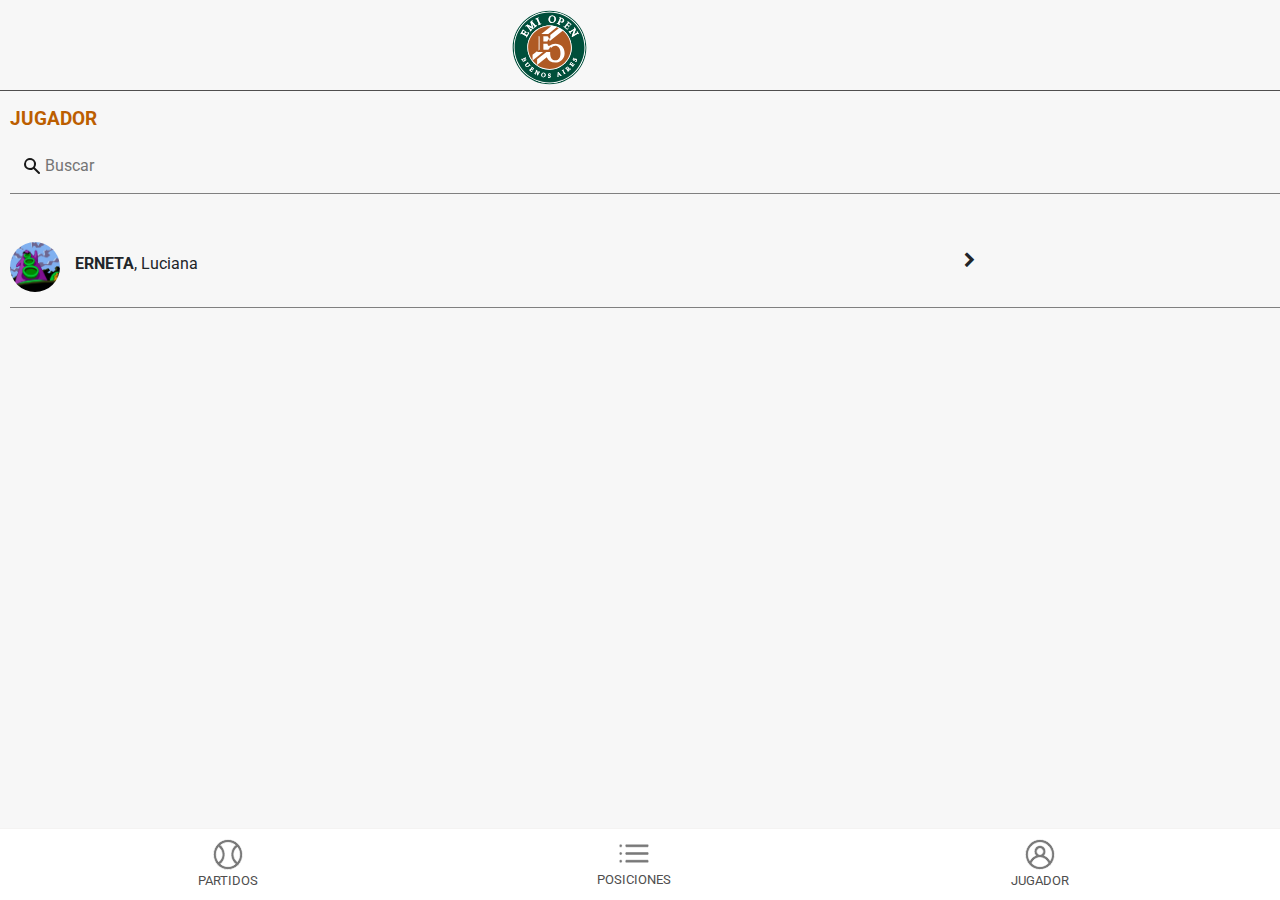
==== buscar.html @ cd9f9c36 "first commit" ====
<!DOCTYPE html>
<html lang="en">

<head>
    <meta charset="UTF-8">
    <meta http-equiv="X-UA-Compatible" content="IE=edge">
    <meta name="viewport" content="width=device-width, initial-scale=1.0">
    <LINK REL=StyleSheet HREF="css/style.css" TYPE="text/css" MEDIA=screen>
    <title>App</title>

    <!-- Bootstrap CSS -->
    <link rel="stylesheet" href="https://stackpath.bootstrapcdn.com/bootstrap/4.3.1/css/bootstrap.min.css"
        integrity="sha384-ggOyR0iXCbMQv3Xipma34MD+dH/1fQ784/j6cY/iJTQUOhcWr7x9JvoRxT2MZw1T" crossorigin="anonymous">
    <link rel="stylesheet" href="https://cdnjs.cloudflare.com/ajax/libs/font-awesome/4.7.0/css/font-awesome.min.css">

</head>

<body>
    <div id="top">
        <img src="logo.svg">
    </div>


    <div id="cuerpo">
        <div id="sec1">
            <p class="encabezado"><b>JUGADOR</b></p>
            <div class="input-wrapper">
                <input type="search" class="input" placeholder="Buscar">

                <svg xmlns="http://www.w3.org/2000/svg" class="input-icon" viewBox="0 0 20 20" fill="currentColor">
                    <path fill-rule="evenodd"
                        d="M8 4a4 4 0 100 8 4 4 0 000-8zM2 8a6 6 0 1110.89 3.476l4.817 4.817a1 1 0 01-1.414 1.414l-4.816-4.816A6 6 0 012 8z"
                        clip-rule="evenodd" />
                </svg>
            </div>
            <div style="border-bottom: solid gray 1px; width:100%"></div>
        </div><br><br>
        <div id="sec2">
            <div style="border-bottom: solid gray 1px; width:100%; display: flex;">
                <img src='img/dott.jpeg' class='imgRedonda2' />
                <p style="margin-top: 10px; width: 70%"><b>ERNETA</b>, Luciana
                </p>
                <i class="fa fa-chevron-right" aria-hidden="true" style="margin-top: 10px"></i>
            </div>
        </div>

    </div>




    <div id="barra">
        <div><img src="img/icono-partidos-01.svg">
            <p>PARTIDOS</p>
        </div>
        <div style="padding-top: 5px">
            <img src="img/icono-posiciones-01.svg">
            <P style="margin-top: 7px">POSICIONES</P>
        </div>
        <div><img src="img/icono-jugador-01.svg">
            <P>JUGADOR</P>
        </div>
    </div>
</body>



</html>
---- css/style.css ----
@import url('https://fonts.googleapis.com/css2?family=Roboto:wght@100&display=swap');

body {
    background-color: #f7f7f7 !important;
    padding-left: 10px;
}

p {
    margin: 0x !important;
    padding: 0px !important;
}

#barra {
    background-color: #FFF;
    border-top: solid #F4F3F2 1px;
    position: absolute;
    /*El div será ubicado con relación a la pantalla*/
    left: 0px;
    /*A la derecha deje un espacio de 0px*/
    right: 0px;
    /*A la izquierda deje un espacio de 0px*/
    bottom: 0px;
    /*Abajo deje un espacio de 0px*/

    /*alto del div*/
    display: flex;
    padding-left: 25px;
    padding-right: 25px;
}

#barra div {
    width: 33%;
    text-align: center;

}

#barra div img {
    width: 30px;
    margin-top: 10px;

}

#barra div p {
    color: #4F4E4E;
    font-size: 13px;
    margin: 1px;
    margin-bottom: 10px;

}

#top {
    border-bottom: solid #4F4E4E 1px;
    position: absolute;
    /*El div será ubicado con relación a la pantalla*/
    left: 0px;
    /*A la derecha deje un espacio de 0px*/
    right: 0px;
    /*A la izquierda deje un espacio de 0px*/
    top: 0px;
    /*Abajo deje un espacio de 0px*/

}

#top img {
    position: relative;
    width: 75px;
    margin-left: 40%;
    margin-top: 10px;
    margin-bottom: 5px;
}

#cuerpo {
    margin-top: 100px;
}

#sec1 {
    padding-top: 5px;
}

.encabezado {
    padding-left: 30px;
    color: #BC5E00 !important;
    font-size: 19px !important;
    padding-bottom: 2px;
    margin-bottom: 5px;
}

.bot {
    width: 100%;
    display: flex;
    padding-top: 0px;
    margin-top: 0px;
}

.bot2 {
    width: 30%;
    display: flex;
    padding-top: 10px;
    margin-top: 0px;
    text-align: center
}

.bot2 p {
    padding-top: 0px;
    margin: 0px;

    text-align: center;
    color: #4F4E4E
}

.bot div {
    padding: 5px;
    padding-left: 20px;
    padding-right: 20px;
    margin-left: 15px;
    background: white;
    border-radius: 10px 10px 10px 10px;
}

.boton1 {
    height: 60px;
    padding: 5px;
    padding-left: 20px;
    padding-right: 20px;
    margin-left: 10px;
    margin-top: 15px;
    background: white;
    border-radius: 10px 10px 10px 10px;
    padding-top: 15px;
}

.boton1 img {
    width: 30px;
}


.boton2 {
    padding: 5px;
    padding-top: 15px;
    height: 60px;
    margin-top: 15px;
    padding-left: 15px;
    padding-right: 15px;
    margin-left: 10px;
    background: white;
    border-radius: 10px 10px 10px 10px;
}

.boton2 img {
    width: 30px;
}


.boton3 {
    padding: 5px;
    padding-top: 15px;
    height: 60px;
    margin-top: 15px;
    padding-left: 15px;
    padding-right: 15px;
    margin-left: 15px;
    background: white;
    border-radius: 10px 10px 10px 10px;
}

.boton3 img {
    width: 30px;
}


.activo {
    background-color: #BC5E00 !important;
    color: white;
}

.partido {
    background-color: white;
    width: 90%;
    font-size: 12px;
    border-radius: 10px 10px 10px 10px;
    padding: 15px;
    margin-top: 15px;
}

.tit {
    color: #BC5E00;
    margin: 0px;
    padding: 0px;
}

.subtit {
    color: #4F4E4E;
    margin: 0px;
    padding: 0px;
}

.result {
    width: 100%;
    border: solid gray 0.25px;
    margin-top: 15px;

}

.result tr {
    border-top: solid black 1px;
}

table,
tr {
    border: 1px solid black;
    border-left: none;
    border-right: none;
    border-collapse: collapse;
}

.result td {

    padding: 5px;
}

.sec3 {
    display: flex;
    flex-direction: row;
}

.sec3 div {
    width: 50%;
    text-align: center;
    margin-top: 15px;
}

.sec3 div p {
    margin: 0px;
    padding: 0px;
}

.imgRedonda {
    width: 100px;
    height: 100px;
    border-radius: 150px;
    margin-bottom: 15px;

}

.imgRedonda2 {
    width: 50px;
    height: 50px;
    border-radius: 150px;
    margin-bottom: 15px;
    margin-right: 15px;
}

.pais {
    width: 100%;
    text-align: center !important;
    display: flex;
    margin: 0px !important;
    padding: 0px !important;
    margin-top: 4px !important;

}

.pais img {
    width: 30px;
    margin-right: 10px;
    margin-top: 0px;
    margin-left: 60%;
}

.sec4 {
    text-align: center;
    width: 100%;
    padding-top: 20px;
}

.sec4 p {
    width: 100%;
    text-align: center;
    color: #BC5E00;
    font-size: 15px;
    padding-bottom: 2px;
    margin-bottom: 5px;
}

.valores {
    display: flex;
    color: gray !important;
    font-size: 12px Im !important
}

.valores p {

    color: gray !important;
    font-size: 12px Im !important
}

.barra {
    display: flex;
    width: 100%
}

.barra div {
    width: 50%;
    height: 10px;
    margin: 5px;
    background-color: white;
}

.izq {
    border-radius: 10px 0px 0px 10px;
    padding: 0px !important;
    text-align: right;
    margin-top: 0px;
}

.izq div {
    margin: 0px !important;
    position: relative;
    float: right;
    width: 50%;
    height: 10px;
    margin: 5px;
    background-color: #BC5E00;
    border-radius: 10px 0px 0px 10px;
}

.der {
    border-radius: 0px 10px 10px 0px;
    padding: 0px !important;
    margin-top: 0px;
}

.der div {
    margin: 0px !important;
    position: relative;
    top: 0px !important;
    left: 0px;
    width: 50%;
    height: 10px;
    margin: 5px;
    background-color: #BC5E00;
    border-radius: 0px 10px 10px 0px;
}

.table33 {
    width: 100%;
}

.table33 td {

    padding: 0px;
    margin: 0px;
    padding-top: 7px;
}

.input-wrapper {
    border: white !important;
    background: none;
    position: relative;
    width: 271px;
}

.input {
    border: white !important;
    background: none;
    padding: 15px 15px 15px 35px;
    width: 100%;
}

.input.password {
    padding: 15px 35px 15px 15px;
}

.input-icon {
    color: #191919;
    position: absolute;
    width: 20px;
    height: 20px;
    left: 12px;
    top: 50%;
    transform: translateY(-50%);
}

.input-icon.password {
    left: unset;
    right: 12px;
}
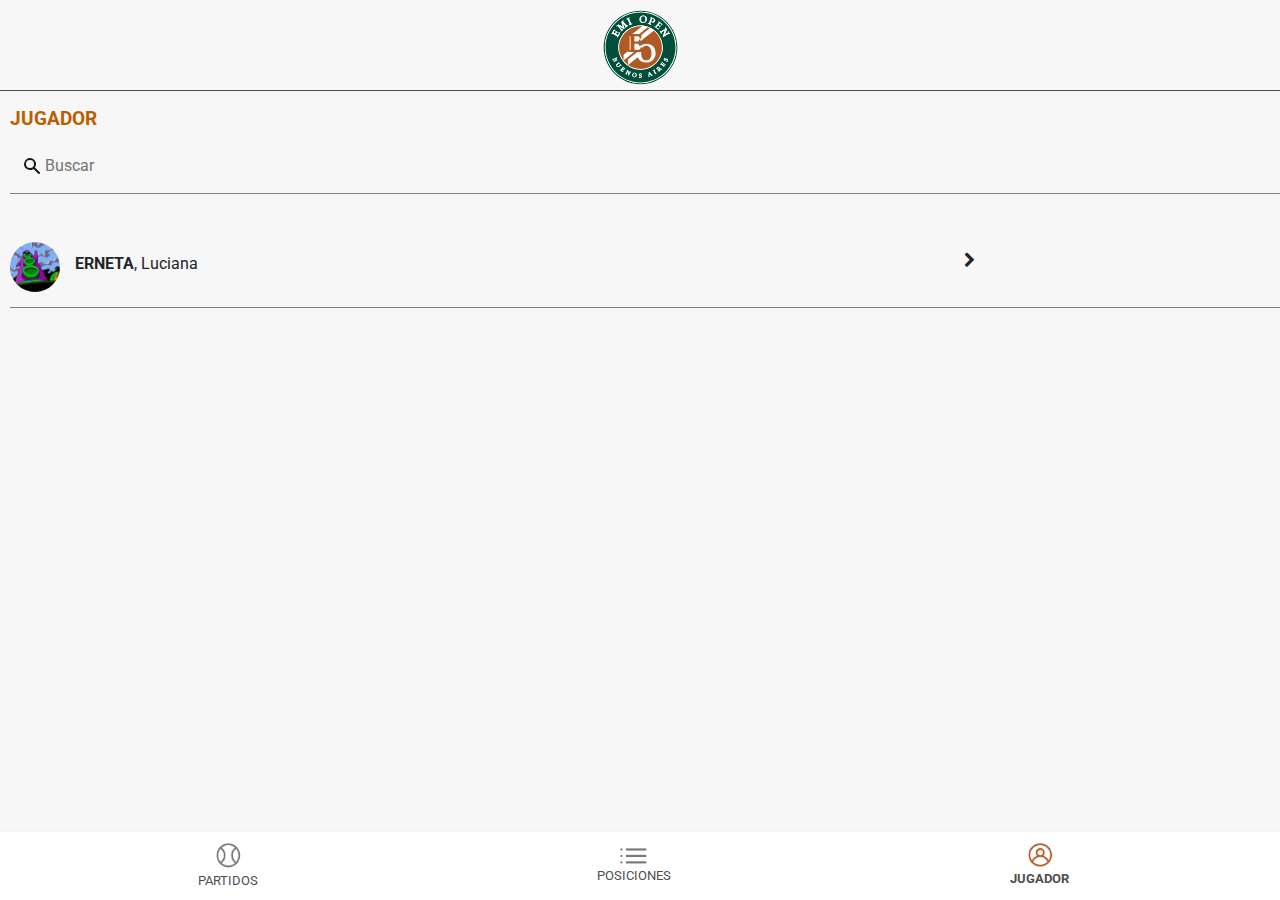
==== commit 2f742d8a: "test" ====
--- a/buscar.html
+++ b/buscar.html
@@ -7,15 +7,20 @@
     <meta name="viewport" content="width=device-width, initial-scale=1.0">
     <LINK REL=StyleSheet HREF="css/style.css" TYPE="text/css" MEDIA=screen>
     <title>App</title>
+    <link rel="preconnect" href="https://fonts.googleapis.com">
+    <link rel="preconnect" href="https://fonts.gstatic.com" crossorigin>
+    <link href="https://fonts.googleapis.com/css2?family=Montserrat:wght@600&family=Roboto:wght@100&display=swap"
+        rel="stylesheet">
 
     <!-- Bootstrap CSS -->
     <link rel="stylesheet" href="https://stackpath.bootstrapcdn.com/bootstrap/4.3.1/css/bootstrap.min.css"
         integrity="sha384-ggOyR0iXCbMQv3Xipma34MD+dH/1fQ784/j6cY/iJTQUOhcWr7x9JvoRxT2MZw1T" crossorigin="anonymous">
     <link rel="stylesheet" href="https://cdnjs.cloudflare.com/ajax/libs/font-awesome/4.7.0/css/font-awesome.min.css">
-
+    <!-- Jquery -->
+    <script src="https://ajax.googleapis.com/ajax/libs/jquery/3.5.1/jquery.min.js"></script>
 </head>
 
-<body>
+<body style="font-family: 'Roboto', sans-serif;">
     <div id="top">
         <img src="logo.svg">
     </div>
@@ -40,7 +45,7 @@
                 <img src='img/dott.jpeg' class='imgRedonda2' />
                 <p style="margin-top: 10px; width: 70%"><b>ERNETA</b>, Luciana
                 </p>
-                <i class="fa fa-chevron-right" aria-hidden="true" style="margin-top: 10px"></i>
+                <i class="fa fa-chevron-right" aria-hidden="true" style="margin-top: 10px" id="jugador"></i>
             </div>
         </div>
 
@@ -50,19 +55,46 @@
 
 
     <div id="barra">
-        <div><img src="img/icono-partidos-01.svg">
+        <div><img src="img/ic1.png" id="ic1">
             <p>PARTIDOS</p>
         </div>
-        <div style="padding-top: 5px">
-            <img src="img/icono-posiciones-01.svg">
-            <P style="margin-top: 7px">POSICIONES</P>
+        <div style="padding-top: 5px"><img src="img/ic2.png" id="ic2">
+            <P style="padding-top: 5px">POSICIONES</P>
         </div>
-        <div><img src="img/icono-jugador-01.svg">
-            <P>JUGADOR</P>
+        <div><img src="img/ic3.png" id="ic3">
+            <P><b>JUGADOR</b></P>
         </div>
     </div>
 </body>
+<script type="text/javascript">
+    window.addEventListener('DOMContentLoaded',
+        function () {
+            console.log('El DOM  esta listo!');
+        })
+
+
+    $(document).ready(function () {
+        $("#ic1").click(() => {
+            window.location.replace('./index.html')
+        })
+        $("#ic2").click(() => {
+            window.location.replace('./categ1.html')
+        })
+        $("#ic3").click(() => {
+            window.location.replace('./buscar.html')
+        })
+
+
+        $("#jugador").click(() => {
+            window.location.replace('./jugador.html?id=' + 1)
+        })
+    })
 
 
 
+
+
+</script>
+
+
 </html>--- a/css/style.css
+++ b/css/style.css
@@ -49,6 +49,7 @@
 }
 
 #top {
+    text-align: center;
     border-bottom: solid #4F4E4E 1px;
     position: absolute;
     /*El div será ubicado con relación a la pantalla*/
@@ -64,9 +65,19 @@
 #top img {
     position: relative;
     width: 75px;
-    margin-left: 40%;
+
     margin-top: 10px;
     margin-bottom: 5px;
+}
+
+#top i {
+    position: absolute;
+    left: 10px;
+    top: 34px;
+    font-size: 25px;
+    z-index: 0px;
+    color: gray;
+
 }
 
 #cuerpo {
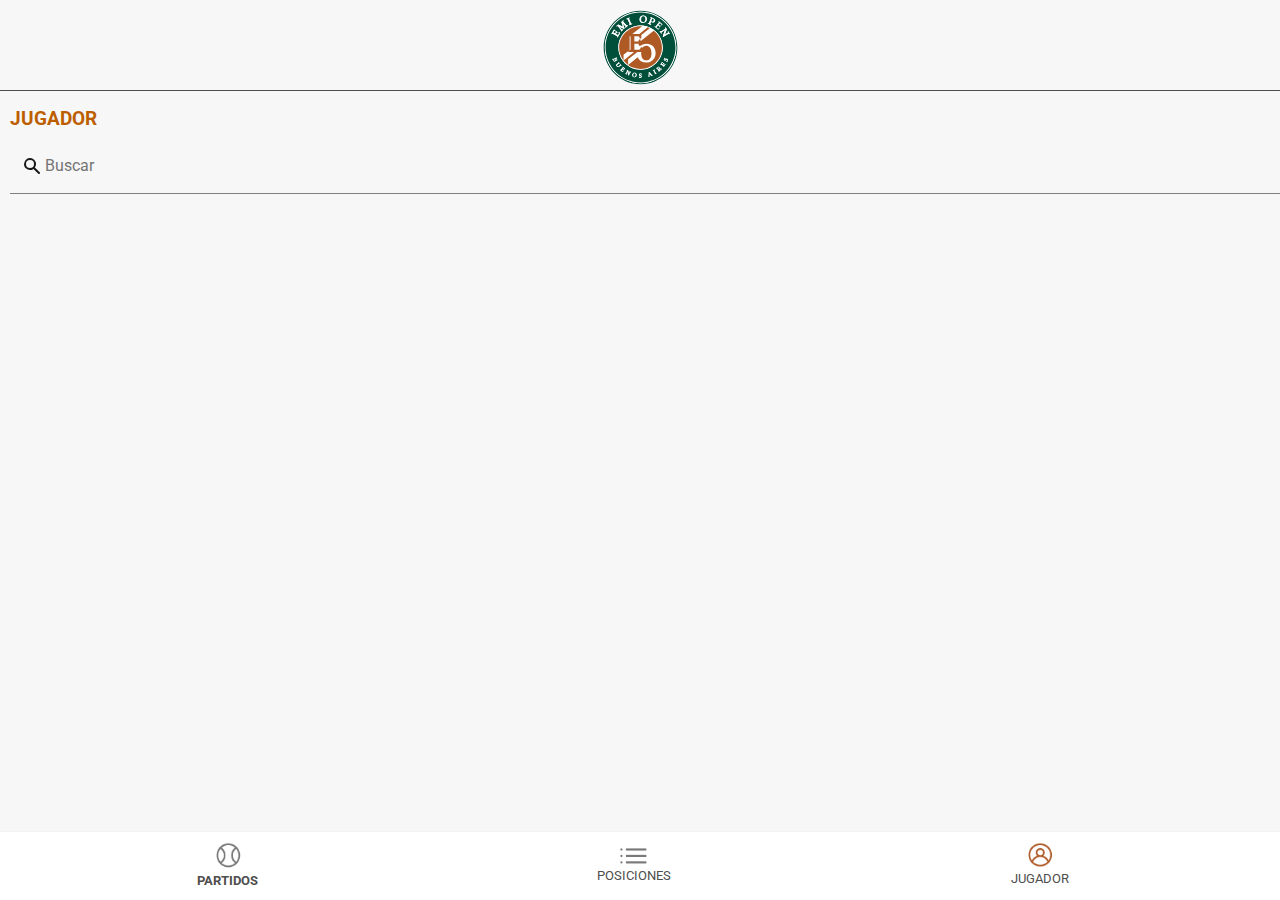
==== commit cd7913e3: "cambios" ====
--- a/buscar.html
+++ b/buscar.html
@@ -41,28 +41,25 @@
             <div style="border-bottom: solid gray 1px; width:100%"></div>
         </div><br><br>
         <div id="sec2">
-            <div style="border-bottom: solid gray 1px; width:100%; display: flex;">
-                <img src='img/dott.jpeg' class='imgRedonda2' />
-                <p style="margin-top: 10px; width: 70%"><b>ERNETA</b>, Luciana
-                </p>
-                <i class="fa fa-chevron-right" aria-hidden="true" style="margin-top: 10px" id="jugador"></i>
-            </div>
+
         </div>
 
     </div>
 
+    <div style="height: 80px;"></div>
 
 
-
-    <div id="barra">
-        <div><img src="img/ic1.png" id="ic1">
-            <p>PARTIDOS</p>
-        </div>
-        <div style="padding-top: 5px"><img src="img/ic2.png" id="ic2">
-            <P style="padding-top: 5px">POSICIONES</P>
-        </div>
-        <div><img src="img/ic3.png" id="ic3">
-            <P><b>JUGADOR</b></P>
+    <div class="fixed">
+        <div id="barra">
+            <div><img src="img/ic1.png" id="ic1">
+                <p><b>PARTIDOS</b></p>
+            </div>
+            <div style="padding-top: 5px"><img src="img/ic2.png" id="ic2">
+                <P style="padding-top: 5px">POSICIONES</P>
+            </div>
+            <div><img src="img/ic3.png" id="ic3">
+                <P>JUGADOR</P>
+            </div>
         </div>
     </div>
 </body>
@@ -88,9 +85,49 @@
         $("#jugador").click(() => {
             window.location.replace('./jugador.html?id=' + 1)
         })
+
+        let json = JSON.stringify({
+            type: "C",
+            request: "JUGADORES",
+            id: "0",
+        });
+
+        let xhr = new XMLHttpRequest();
+        xhr.open("POST", 'http://181.167.109.74/tenis_API/default.aspx')
+        xhr.setRequestHeader('Content-type', 'application/json; charset=utf-8');
+
+        xhr.send(json);
+
+        var dev = "";
+        var foto = ""
+        xhr.onload = function () {
+
+
+            var json = JSON.parse(xhr.response);
+            for (x of json) {
+                console.log(x.foto)
+                if (x.foto == "0") {
+                    foto = "http://181.167.109.74/admin_emiopen/fotos/foto.png"
+                } else {
+                    foto = "http://181.167.109.74/admin_emiopen/fotos/" + x.foto
+                }
+                dev = dev + "<div onclick='ir(" + x.id + ")' style='border - bottom: solid gray 1px; width: 100 %; display: flex;'>"
+                dev = dev + "<img src=" + foto + " class='imgRedonda2' />"
+                dev = dev + "<p style='margin-top: 10px; width: 70%'><b>" + x.apellido + "</b>, " + x.nombre
+                dev = dev + "</p>"
+                dev = dev + "<i class='fa fa-chevron-right' aria-hidden='true' style='margin-top: 10px' id='jugador' ></i>"
+                dev = dev + "</div> "
+                dev = dev + "<div style='border-bottom: solid gray 1px; margin-bottom: 10px; width: 100 % '></div>"
+                console.log(x);
+            }
+            $("#sec2").html(dev);
+
+        };
     })
 
-
+    function ir(id) {
+        window.location.replace('./jugador.html?id=' + id)
+    }
 
 
 
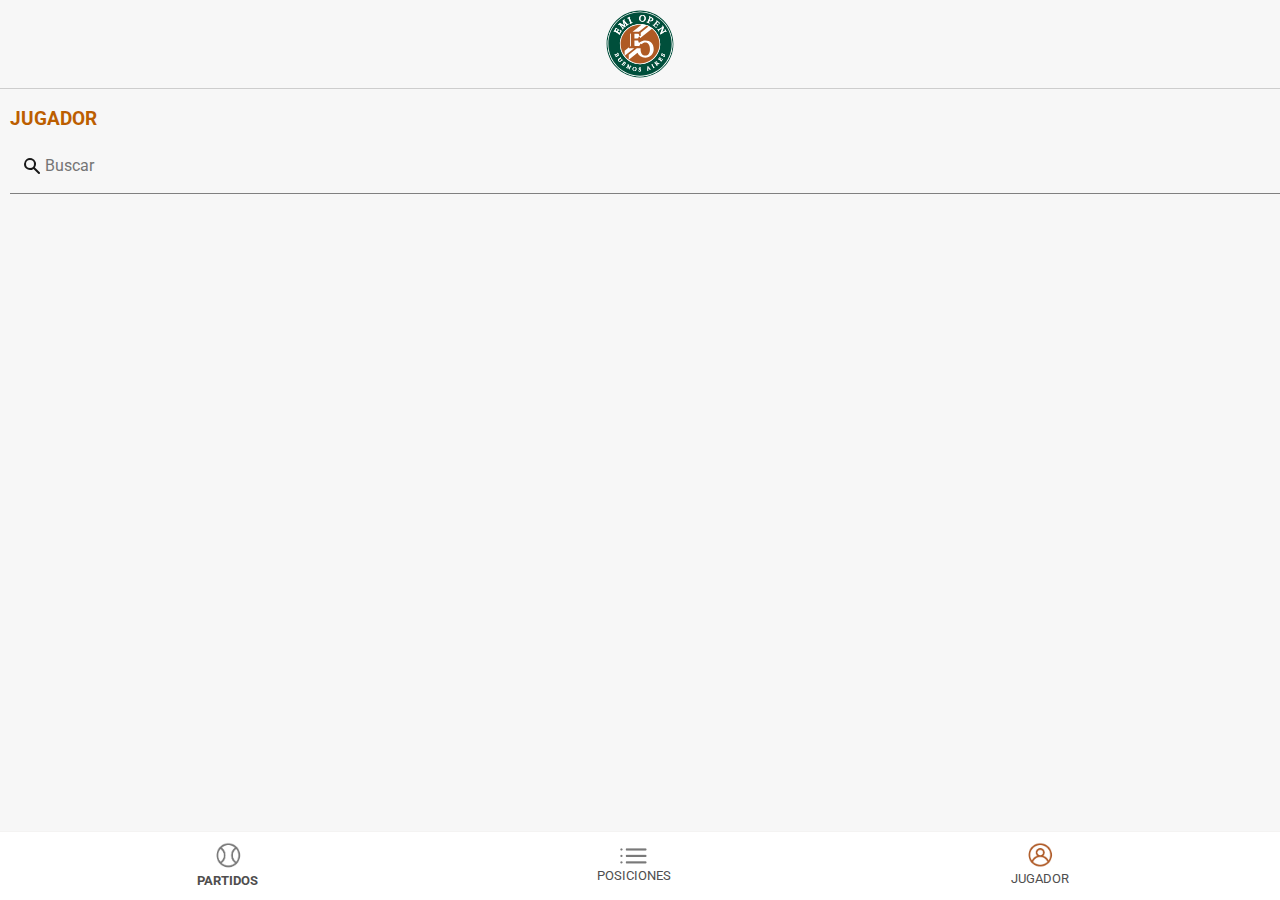
==== commit d2deba94: "test" ====
--- a/buscar.html
+++ b/buscar.html
@@ -93,7 +93,7 @@
         });
 
         let xhr = new XMLHttpRequest();
-        xhr.open("POST", 'http://181.167.109.74/tenis_API/default.aspx')
+        xhr.open("POST", 'http://51.195.181.135/tenis_API/default.aspx')
         xhr.setRequestHeader('Content-type', 'application/json; charset=utf-8');
 
         xhr.send(json);
@@ -107,9 +107,9 @@
             for (x of json) {
                 console.log(x.foto)
                 if (x.foto == "0") {
-                    foto = "http://181.167.109.74/admin_emiopen/fotos/foto.png"
+                    foto = "http://51.195.181.135/admin_emiopen/fotos/foto.png"
                 } else {
-                    foto = "http://181.167.109.74/admin_emiopen/fotos/" + x.foto
+                    foto = "http://51.195.181.135/admin_emiopen/fotos/" + x.foto
                 }
                 dev = dev + "<div onclick='ir(" + x.id + ")' style='border - bottom: solid gray 1px; width: 100 %; display: flex;'>"
                 dev = dev + "<img src=" + foto + " class='imgRedonda2' />"
--- a/css/style.css
+++ b/css/style.css
@@ -8,6 +8,20 @@
 p {
     margin: 0x !important;
     padding: 0px !important;
+}
+
+.fixed {
+    position: fixed;
+    z-index: 5;
+    /*El div será ubicado con relación a la pantalla*/
+    left: 0px;
+    /*A la derecha deje un espacio de 0px*/
+    right: 0px;
+    /*A la izquierda deje un espacio de 0px*/
+    bottom: 0px;
+    /*Abajo deje un espacio de 0px*/
+
+    /*alto del div*/
 }
 
 #barra {
@@ -50,8 +64,10 @@
 
 #top {
     text-align: center;
-    border-bottom: solid #4F4E4E 1px;
-    position: absolute;
+    border-bottom: solid #cdcdcd 1px;
+    position: fixed;
+    background: #f7f7f7;
+    z-index: 3;
     /*El div será ubicado con relación a la pantalla*/
     left: 0px;
     /*A la derecha deje un espacio de 0px*/
@@ -62,12 +78,16 @@
 
 }
 
+::-webkit-scrollbar {
+    display: none;
+}
+
 #top img {
     position: relative;
-    width: 75px;
+    width: 68px;
 
     margin-top: 10px;
-    margin-bottom: 5px;
+    margin-bottom: 10px;
 }
 
 #top i {
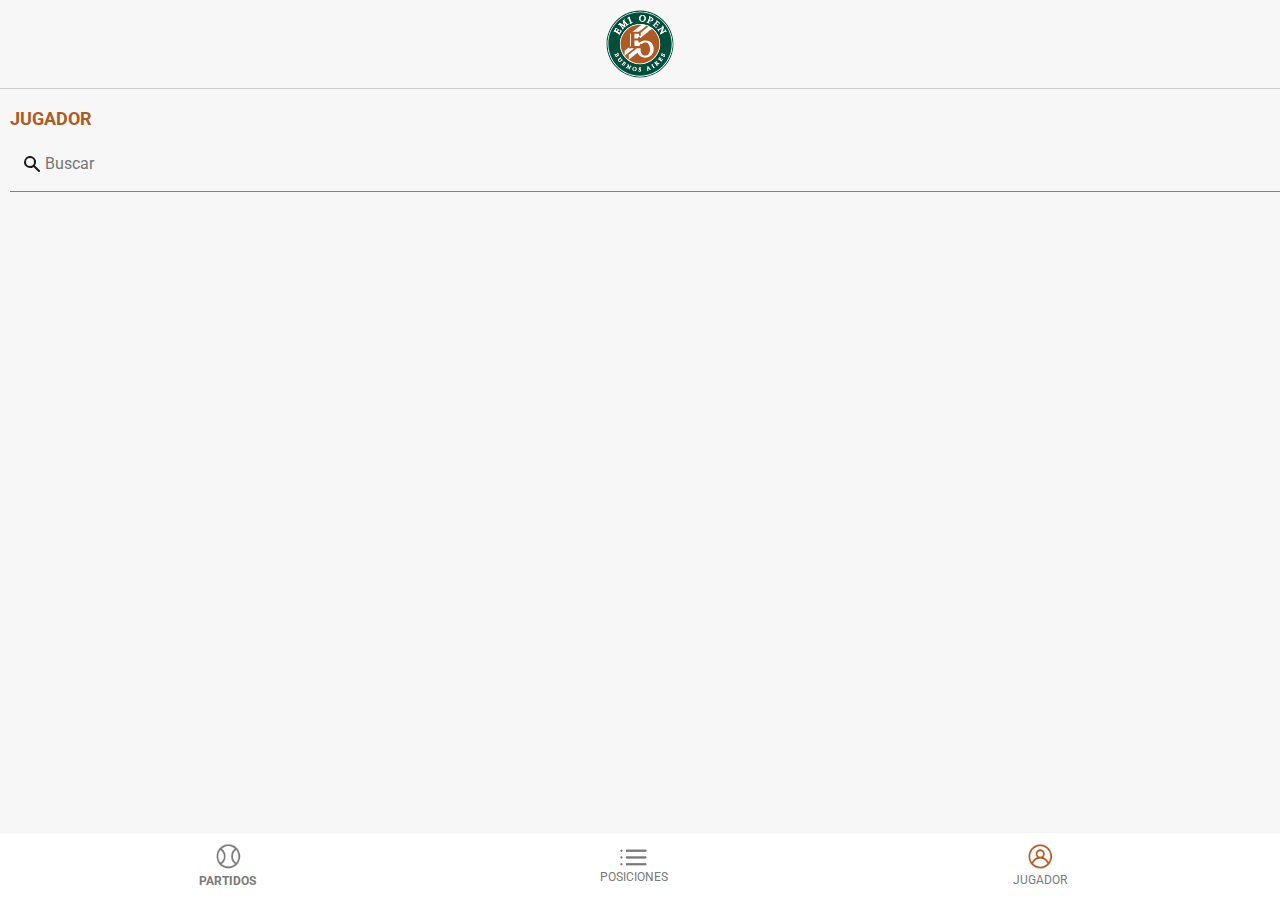
==== commit 0eeb64b5: "test" ====
--- a/buscar.html
+++ b/buscar.html
@@ -115,7 +115,7 @@
                 dev = dev + "<img src=" + foto + " class='imgRedonda2' />"
                 dev = dev + "<p style='margin-top: 10px; width: 70%'><b>" + x.apellido + "</b>, " + x.nombre
                 dev = dev + "</p>"
-                dev = dev + "<i class='fa fa-chevron-right' aria-hidden='true' style='margin-top: 10px' id='jugador' ></i>"
+                dev = dev + "<img src='img/ir.svg' style='margin-top: -10px; width: 16px' id='jugador' ></img>"
                 dev = dev + "</div> "
                 dev = dev + "<div style='border-bottom: solid gray 1px; margin-bottom: 10px; width: 100 % '></div>"
                 console.log(x);
--- a/css/style.css
+++ b/css/style.css
@@ -1,4 +1,67 @@
-@import url('https://fonts.googleapis.com/css2?family=Roboto:wght@100&display=swap');
+@font-face {
+    font-family: Roboto Medium;
+    src: url(fonts/Roboto-Medium.ttf);
+}
+
+@font-face {
+    font-family: Roboto Regular;
+    src: url(fonts/Roboto-Regular.ttf);
+}
+
+@font-face {
+    font-family: Roboto Black;
+    src: url(fonts/Roboto-Black.ttf);
+}
+
+@font-face {
+    font-family: Roboto BackItalic;
+    src: url(fonts/Roboto-BlackItalic.ttf);
+}
+
+@font-face {
+    font-family: Roboto Bold;
+    src: url(fonts/Roboto-Bold.ttf);
+}
+
+@font-face {
+    font-family: Roboto BoldItalic;
+    src: url(fonts/Roboto-BoldItalic.ttf);
+}
+
+@font-face {
+    font-family: Roboto Italic;
+    src: url(fonts/Roboto-Italic.ttf);
+}
+
+@font-face {
+    font-family: Roboto Light;
+    src: url(fonts/Roboto-Light.ttf);
+}
+
+@font-face {
+    font-family: Roboto LightItalic;
+    src: url(fonts/Roboto-LightItalic.ttf);
+}
+
+@font-face {
+    font-family: Roboto Medium;
+    src: url(fonts/Roboto-Medium.ttf);
+}
+
+@font-face {
+    font-family: Roboto MediumItalic;
+    src: url(fonts/Roboto-MediumItalic.ttf);
+}
+
+@font-face {
+    font-family: Roboto Thin;
+    src: url(fonts/Roboto-Thin.ttf);
+}
+
+@font-face {
+    font-family: Roboto ThinItalic;
+    src: url(fonts/Roboto-ThinItalic.ttf);
+}
 
 body {
     background-color: #f7f7f7 !important;
@@ -40,6 +103,9 @@
     display: flex;
     padding-left: 25px;
     padding-right: 25px;
+    font-family: '';
+
+
 }
 
 #barra div {
@@ -55,10 +121,11 @@
 }
 
 #barra div p {
-    color: #4F4E4E;
-    font-size: 13px;
+    color: #797979;
+    font-size: 12px;
     margin: 1px;
     margin-bottom: 10px;
+    font-family: Roboto, 'Regular';
 
 }
 
@@ -110,8 +177,9 @@
 
 .encabezado {
     padding-left: 30px;
-    color: #BC5E00 !important;
-    font-size: 19px !important;
+    color: #af5a24 !important;
+    font-family: Roboto, Medium;
+    font-size: 18px !important;
     padding-bottom: 2px;
     margin-bottom: 5px;
 }
@@ -200,7 +268,7 @@
 
 
 .activo {
-    background-color: #BC5E00 !important;
+    background-color: #af5a24 !important;
     color: white;
 }
 
@@ -214,9 +282,11 @@
 }
 
 .tit {
-    color: #BC5E00;
+    color: #af5a24;
     margin: 0px;
     padding: 0px;
+    font-size: 12px;
+    font-family: Roboto, 'Regular';
 }
 
 .subtit {
@@ -229,6 +299,8 @@
     width: 100%;
     border: solid gray 0.25px;
     margin-top: 15px;
+    font-size: 14px;
+    font-family: 'Roboto Regular 400'
 
 }
 
@@ -307,7 +379,7 @@
 .sec4 p {
     width: 100%;
     text-align: center;
-    color: #BC5E00;
+    color: #af5a24;
     font-size: 15px;
     padding-bottom: 2px;
     margin-bottom: 5px;
@@ -322,7 +394,8 @@
 .valores p {
 
     color: gray !important;
-    font-size: 12px Im !important
+    font-size: 12px Im !important;
+    font-family: Roboto, 'Regular';
 }
 
 .barra {
@@ -351,7 +424,7 @@
     width: 50%;
     height: 10px;
     margin: 5px;
-    background-color: #BC5E00;
+    background-color: #af5a24;
     border-radius: 10px 0px 0px 10px;
 }
 
@@ -369,7 +442,7 @@
     width: 50%;
     height: 10px;
     margin: 5px;
-    background-color: #BC5E00;
+    background-color: #af5a24;
     border-radius: 0px 10px 10px 0px;
 }
 
@@ -415,4 +488,18 @@
 .input-icon.password {
     left: unset;
     right: 12px;
+}
+
+.titulo2 {
+    font-family: Roboto, 'Medium';
+    color: #af5a24;
+    font-size: 18px
+}
+
+.volver {
+    width: 16px !important;
+    position: absolute !important;
+    left: 10px !important;
+    top: 25px !important;
+    z-index: 0px !important;
 }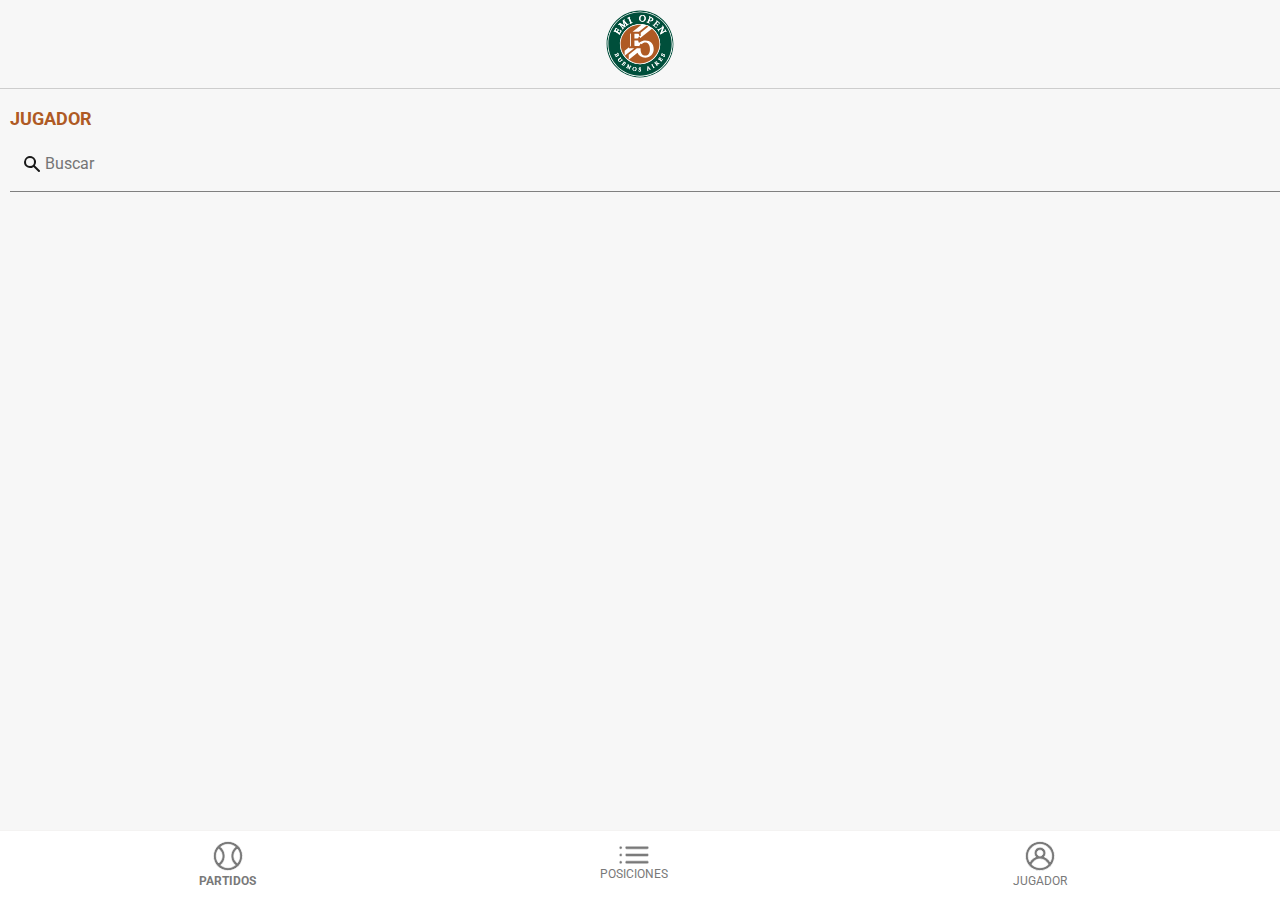
==== commit 9358f44f: "cambios" ====
--- a/buscar.html
+++ b/buscar.html
@@ -30,7 +30,7 @@
         <div id="sec1">
             <p class="encabezado"><b>JUGADOR</b></p>
             <div class="input-wrapper">
-                <input type="search" class="input" placeholder="Buscar">
+                <input type="search" class="input" onchange="buscar(this.value)" placeholder="Buscar">
 
                 <svg xmlns="http://www.w3.org/2000/svg" class="input-icon" viewBox="0 0 20 20" fill="currentColor">
                     <path fill-rule="evenodd"
@@ -51,19 +51,20 @@
 
     <div class="fixed">
         <div id="barra">
-            <div><img src="img/ic1.png" id="ic1">
+            <div><img src="img/icono-partidos-01.svg" id="ic1">
                 <p><b>PARTIDOS</b></p>
             </div>
-            <div style="padding-top: 5px"><img src="img/ic2.png" id="ic2">
+            <div style="padding-top: 5px"><img src="img/icono-posiciones-01.svg" id="ic2">
                 <P style="padding-top: 5px">POSICIONES</P>
             </div>
-            <div><img src="img/ic3.png" id="ic3">
+            <div><img src="img/icono-jugador-01.svg" id="ic3">
                 <P>JUGADOR</P>
             </div>
         </div>
     </div>
 </body>
 <script type="text/javascript">
+    var response = []
     window.addEventListener('DOMContentLoaded',
         function () {
             console.log('El DOM  esta listo!');
@@ -75,7 +76,7 @@
             window.location.replace('./index.html')
         })
         $("#ic2").click(() => {
-            window.location.replace('./categ1.html')
+            window.location.replace('./categ1.html?id=0')
         })
         $("#ic3").click(() => {
             window.location.replace('./buscar.html')
@@ -104,6 +105,7 @@
 
 
             var json = JSON.parse(xhr.response);
+            response = json;
             for (x of json) {
                 console.log(x.foto)
                 if (x.foto == "0") {
@@ -129,7 +131,32 @@
         window.location.replace('./jugador.html?id=' + id)
     }
 
+    function buscar(value) {
+        $("#sec2").html("");
 
+        const JUGADORES = response.filter((m) => (m.nombre.includes(value) == true) || (m.apellido.includes(value) == true));
+        console.log(JUGADORES)
+
+        var dev = "";
+        for (x of JUGADORES) {
+            console.log(x.foto)
+            if (x.foto == "0") {
+                foto = "http://51.195.181.135/admin_emiopen/fotos/foto.png"
+            } else {
+                foto = "http://51.195.181.135/admin_emiopen/fotos/" + x.foto
+            }
+            dev = dev + "<div onclick='ir(" + x.id + ")' style='border - bottom: solid gray 1px; width: 100 %; display: flex;'>"
+            dev = dev + "<img src=" + foto + " class='imgRedonda2' />"
+            dev = dev + "<p style='margin-top: 10px; width: 70%'><b>" + x.apellido + "</b>, " + x.nombre
+            dev = dev + "</p>"
+            dev = dev + "<img src='img/ir.svg' style='margin-top: -10px; width: 16px' id='jugador' ></img>"
+            dev = dev + "</div> "
+            dev = dev + "<div style='border-bottom: solid gray 1px; margin-bottom: 10px; width: 100 % '></div>"
+            console.log(x);
+        }
+        $("#sec2").html(dev);
+
+    }
 
 </script>
 
--- a/css/style.css
+++ b/css/style.css
@@ -1,11 +1,20 @@
 @font-face {
-    font-family: Roboto Medium;
-    src: url(fonts/Roboto-Medium.ttf);
+    font-family: 'Roboto Medium';
+    src: url('fonts/Roboto-Medium.ttf') format('truetype');
+    font-style: normal;
+    font-weight: normal;
 }
 
 @font-face {
     font-family: Roboto Regular;
     src: url(fonts/Roboto-Regular.ttf);
+}
+
+@font-face {
+    font-family: 'Roboto Regular';
+    src: url('ffonts/Roboto-Regular.ttf') format('truetype');
+    font-style: normal;
+    font-weight: normal;
 }
 
 @font-face {
@@ -214,6 +223,8 @@
     margin-left: 15px;
     background: white;
     border-radius: 10px 10px 10px 10px;
+    width: 400px !important;
+
 }
 
 .boton1 {
@@ -279,6 +290,7 @@
     border-radius: 10px 10px 10px 10px;
     padding: 15px;
     margin-top: 15px;
+
 }
 
 .tit {
@@ -300,7 +312,7 @@
     border: solid gray 0.25px;
     margin-top: 15px;
     font-size: 14px;
-    font-family: 'Roboto Regular 400'
+    font-family: 'Roboto Regular';
 
 }
 
